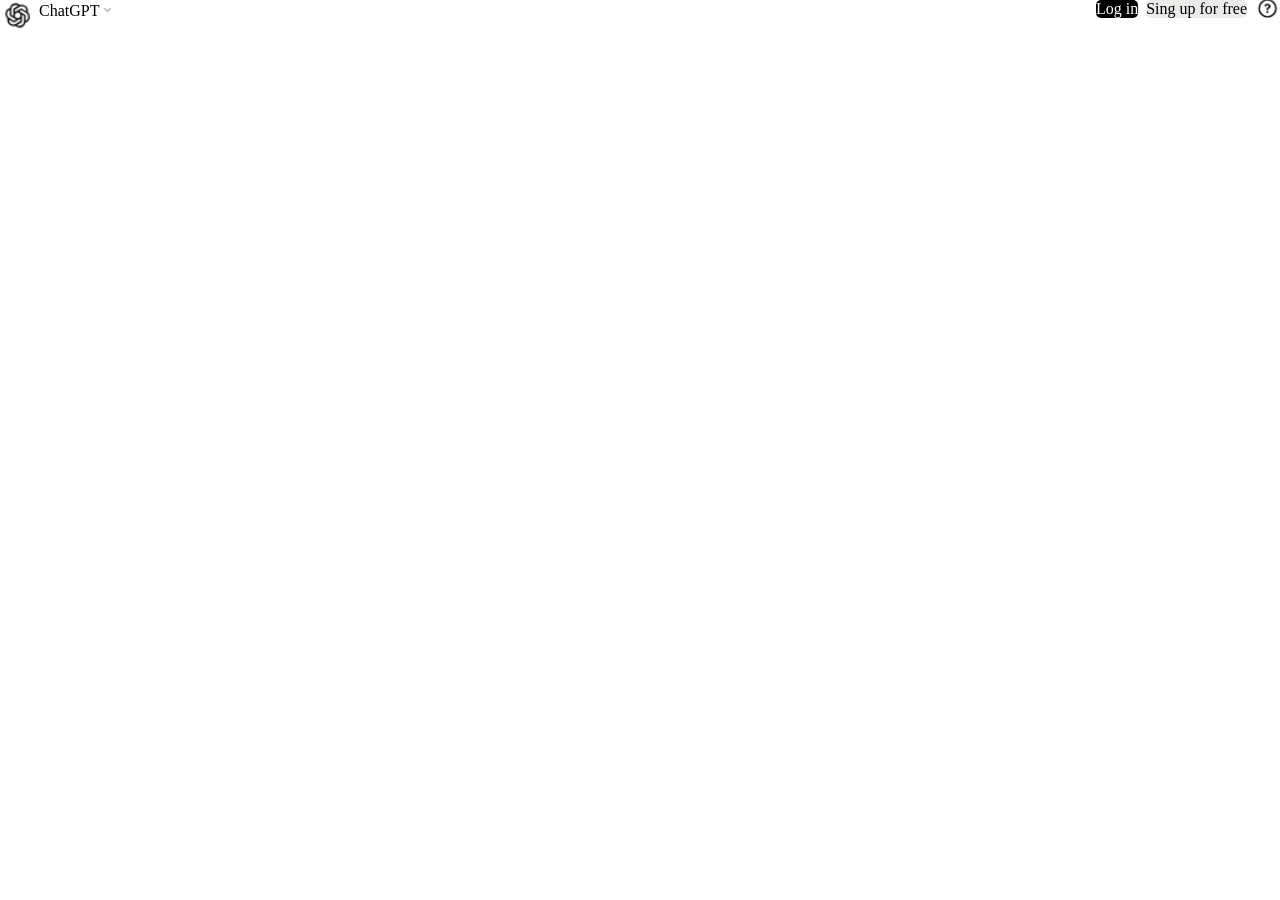
==== images.html @ f22dcba3 "finish main" ====
<!DOCTYPE html>
<html lang="en">
<head>
    <meta charset="UTF-8">
    <meta name="viewport" content="width=device-width, initial-scale=1.0">
    <title>Document</title>
    <link rel="stylesheet" href="images.css">
</head>
<body>
    <header>
        <div class="logoDiv">
            <img class="logo-image" src="images/logo.png" alt="logo image">
            <p class="logo-name">ChatGPT </p>
            <img class="arrow-image" src="images/down-arrow.png" alt="down arrow">
        </div>
        <div class="logIn-div">
            <p class="log-in">Log in</p>
            <p class="sing-up">Sing up for free</p>
            <img class="question-mark" src="images/question-mark.png" alt="question mark">
        </div>
    </header>
</body>
</html>
---- images.css ----
* {
    box-sizing: border-box;
    margin: 0;
    padding: 0;
}

.logo-image {
    float: left;
    margin: 2px;
}

.logo-name {
    float: left;
    margin: 2px;
}


.arrow-image {
    margin-left: 2px;
}

.logoDiv{
    display: inline-block;
}

.logIn-div {
    position: absolute;
    right: 0;
    top: 0;
}

.log-in {
    float: left;
    margin-right: 8px;
    background-color: black;
    color: white;
    border-radius: 5px
}

.sing-up {
    background-color: rgb(236, 235, 233);
    float: left;
    margin-right: 8px;
    border-radius: 5px
}
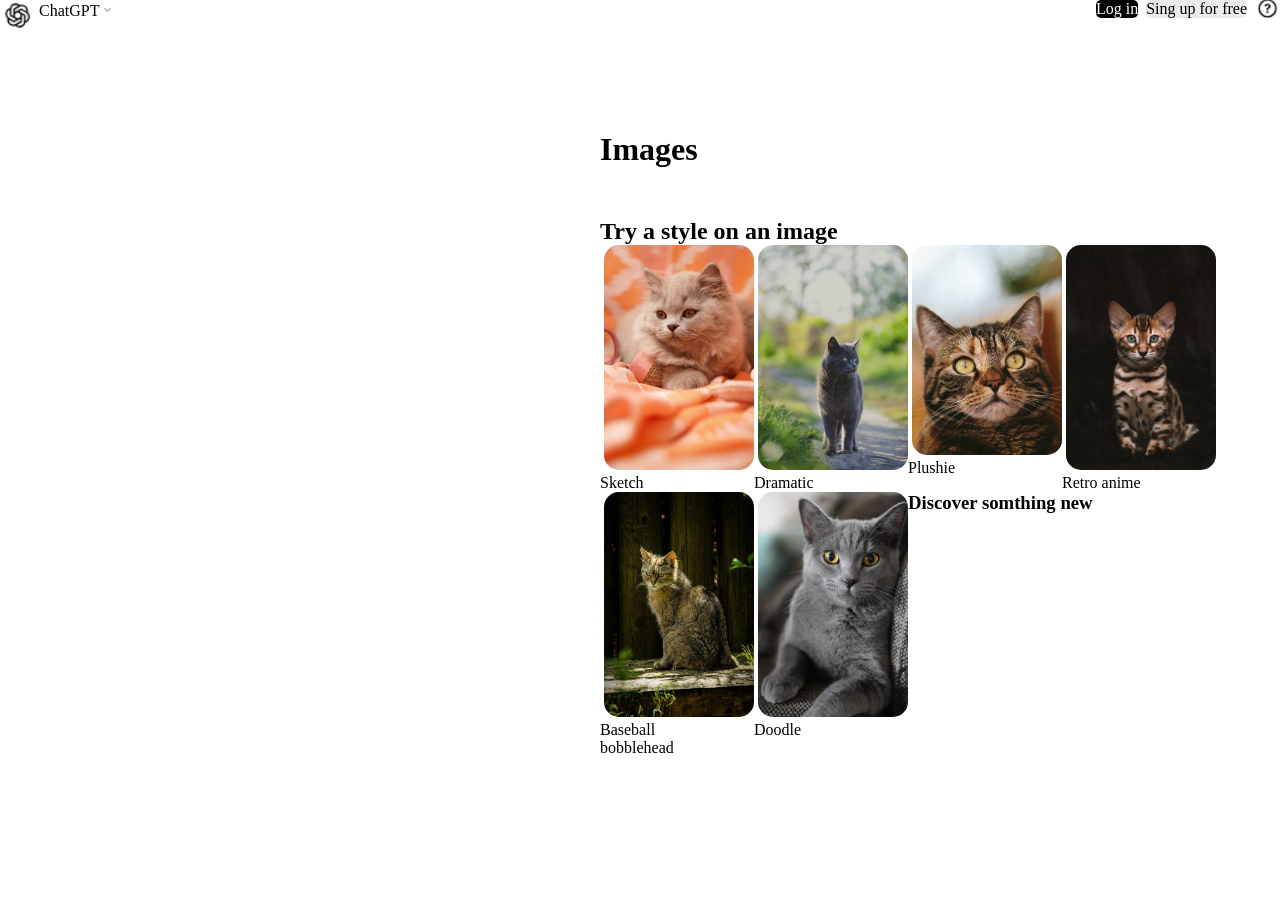
==== commit 1cd53544: "image" ====
--- a/images.html
+++ b/images.html
@@ -19,5 +19,47 @@
             <img class="question-mark" src="images/question-mark.png" alt="question mark">
         </div>
     </header>
+
+    <main>
+        <h1>Images</h1>
+        <section class="all-img">
+            <h2>Try a style on an image</h2>
+            <div class="div-images">
+                <figure class="fig">
+                    <img class="image" src="images/cat1.jpg" alt="cat 1">
+                    <figcaption>Sketch</figcaption>
+                </figure>
+                <figure class="fig">
+                    <img class="image" src="images/cat2.jpg" alt="cat2">
+                    <figcaption>Dramatic</figcaption>
+                </figure>
+                <figure class="fig">
+                    <img class="image" src="images/cat3.jpg" alt="cat3">
+                    <figcaption>Plushie</figcaption>
+                </figure>
+                <figure class="fig">
+                    <img class="image" src="images/cat4.jpg" alt="cat 4">
+                    <figcaption>Retro anime</figcaption>
+                </figure>
+                <figure class="fig">
+                    <img class="image" src="images/cat5.jpg" alt="cat 5">
+                    <figcaption>Baseball <br> bobblehead</figcaption>
+                </figure>
+                <figure class="fig">
+                    <img class="image" src="images/cat6.jpg" alt="cat 6">
+                    <figcaption>Doodle</figcaption>
+                </figure>
+            </div>
+        </section>
+        <h3>Discover somthing new</h3>
+        <div>
+
+        </div>
+        <section>
+            <div>
+                
+            </div>
+        </section>
+    </main>
 </body>
 </html>
--- a/images.css
+++ b/images.css
@@ -42,4 +42,26 @@
     float: left;
     margin-right: 8px;
     border-radius: 5px
+}
+
+h1 {
+    margin-left: 600px;
+    margin-top: 100px;
+}
+
+.image {
+    width: 150px;
+    margin-left: 4px;
+    border-radius: 15px
+    
+}
+
+.fig {
+    float: left;
+}
+
+
+.all-img{
+    margin-left: 600px;
+    margin-top: 50px;
 }
